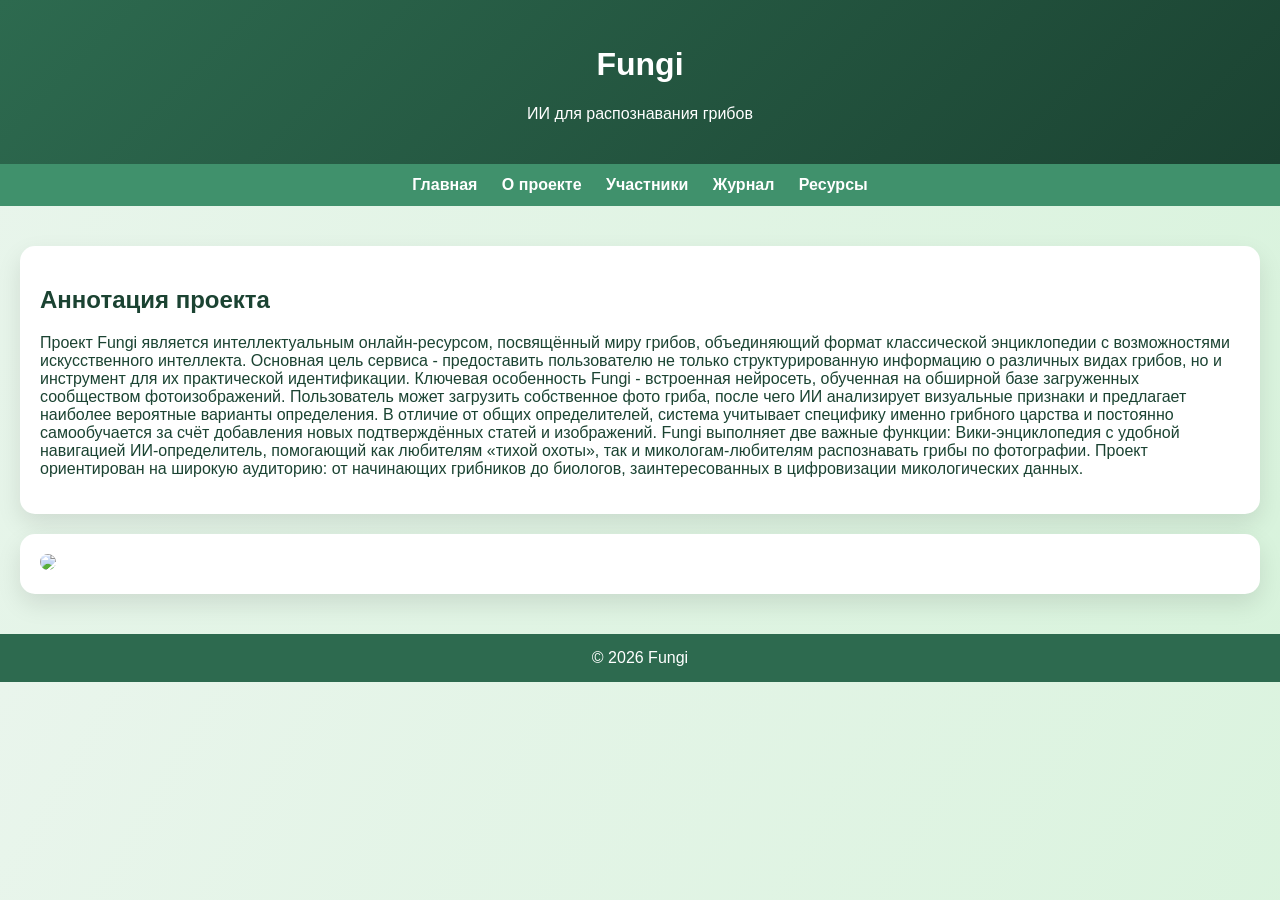
==== site/index.html @ 0424c71f "Website added" ====
<!DOCTYPE html>
<html lang="ru">
<head>
<meta charset="UTF-8">
<title>Fungi</title>
<link rel="stylesheet" href="style.css">
</head>

<body>

<header>
  <h1>Fungi</h1>
  <p>ИИ для распознавания грибов</p>
</header>

<nav>
  <a href="index.html">Главная</a>
  <a href="about.html">О проекте</a>
  <a href="team.html">Участники</a>
  <a href="journal.html">Журнал</a>
  <a href="resources.html">Ресурсы</a>
</nav>

<div class="container">

<div class="card">
  <h2>Аннотация проекта</h2>
  <p>
    Проект Fungi является интеллектуальным онлайн-ресурсом, посвящённый миру грибов, объединяющий формат классической энциклопедии с возможностями искусственного интеллекта. Основная цель сервиса - предоставить пользователю не только структурированную информацию о различных видах грибов, но и инструмент для их практической идентификации.

Ключевая особенность Fungi - встроенная нейросеть, обученная на обширной базе загруженных сообществом фотоизображений. Пользователь может загрузить собственное фото гриба, после чего ИИ анализирует визуальные признаки и предлагает наиболее вероятные варианты определения. В отличие от общих определителей, система учитывает специфику именно грибного царства и постоянно самообучается за счёт добавления новых подтверждённых статей и изображений.

Fungi выполняет две важные функции:

Вики-энциклопедия с удобной навигацией

ИИ-определитель, помогающий как любителям «тихой охоты», так и микологам-любителям  распознавать грибы по фотографии.

Проект ориентирован на широкую аудиторию: от начинающих грибников до биологов, заинтересованных в цифровизации микологических данных.
  </p>
</div>

<div class="card">
  <img src="https://ru.wikipedia.org/wiki/%D0%A4%D0%B0%D0%B9%D0%BB:(Gemeine_Steinpilz)_Boletus_edulis.jpg">
</div>

</div>

<footer>© 2026 Fungi</footer>

</body>
</html>
---- site/style.css ----
body {
    font-family: 'Segoe UI', sans-serif;
    margin: 0;
    background: linear-gradient(120deg, #e9f5ec, #d8f3dc);
    color: #1b4332;
}

@keyframes fadeIn {
    from {
        opacity: 0;
        transform: translateY(20px);
    }

    to {
        opacity: 1;
        transform: translateY(0);
    }
}

header {
    background: linear-gradient(135deg, #2d6a4f, #1b4332);
    color: white;
    padding: 25px;
    text-align: center;
    animation: fadeIn 1s ease;
}

nav {
    background: #40916c;
    padding: 12px;
    text-align: center;
}

    nav a {
        color: white;
        margin: 10px;
        text-decoration: none;
        font-weight: bold;
        transition: 0.3s;
    }

        nav a:hover {
            color: #d8f3dc;
            transform: scale(1.1);
        }

.container {
    padding: 20px;
}

.card {
    background: white;
    padding: 20px;
    margin: 20px 0;
    border-radius: 15px;
    box-shadow: 0 10px 25px rgba(0,0,0,0.1);
    animation: fadeIn 1s ease;
    transition: 0.3s;
}

    .card:hover {
        transform: translateY(-5px);
    }

img {
    max-width: 100%;
    border-radius: 12px;
}

footer {
    text-align: center;
    padding: 15px;
    background: #2d6a4f;
    color: white;
}
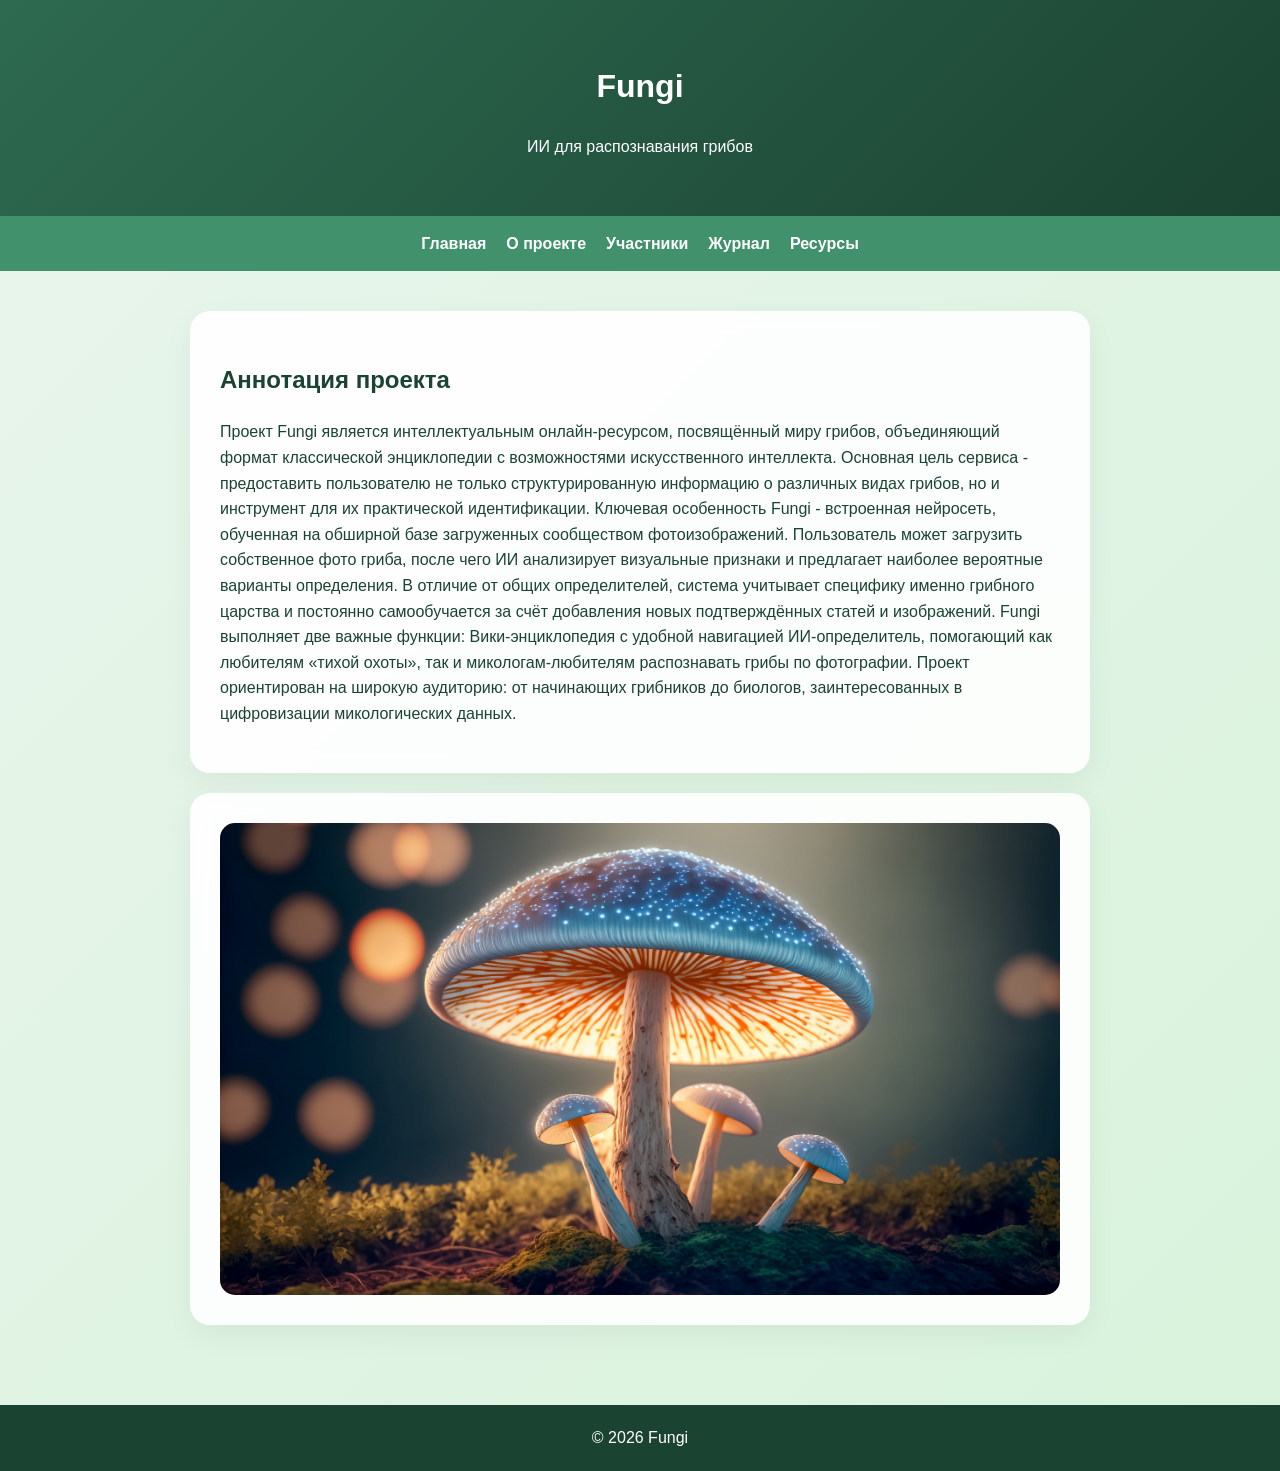
==== commit 53e232fe: "V 1.5" ====
--- a/site/index.html
+++ b/site/index.html
@@ -41,7 +41,7 @@
 </div>
 
 <div class="card">
-  <img src="https://ru.wikipedia.org/wiki/%D0%A4%D0%B0%D0%B9%D0%BB:(Gemeine_Steinpilz)_Boletus_edulis.jpg">
+  <img src="images/mushroom 1.jpg" alt="Красивый гриб">
 </div>
 
 </div>
--- a/site/style.css
+++ b/site/style.css
@@ -1,39 +1,31 @@
 body {
-    font-family: 'Segoe UI', sans-serif;
+    font-family: 'Segoe UI', Tahoma, Geneva, Verdana, sans-serif;
     margin: 0;
-    background: linear-gradient(120deg, #e9f5ec, #d8f3dc);
+    background: linear-gradient(135deg, #e9f5ec, #d8f3dc);
     color: #1b4332;
-}
-
-@keyframes fadeIn {
-    from {
-        opacity: 0;
-        transform: translateY(20px);
-    }
-
-    to {
-        opacity: 1;
-        transform: translateY(0);
-    }
+    line-height: 1.6;
 }
 
 header {
     background: linear-gradient(135deg, #2d6a4f, #1b4332);
     color: white;
-    padding: 25px;
+    padding: 40px 20px;
     text-align: center;
-    animation: fadeIn 1s ease;
+    box-shadow: 0 4px 15px rgba(0,0,0,0.1);
 }
 
 nav {
     background: #40916c;
-    padding: 12px;
+    padding: 15px;
     text-align: center;
+    display: flex;
+    justify-content: center;
+    flex-wrap: wrap;
+    gap: 20px;
 }
 
     nav a {
         color: white;
-        margin: 10px;
         text-decoration: none;
         font-weight: bold;
         transition: 0.3s;
@@ -46,30 +38,36 @@
 
 .container {
     padding: 20px;
+    max-width: 900px;
+    margin: auto;
 }
 
 .card {
-    background: white;
-    padding: 20px;
+    background: rgba(255, 255, 255, 0.9);
+    backdrop-filter: blur(10px);
+    padding: 30px;
     margin: 20px 0;
-    border-radius: 15px;
-    box-shadow: 0 10px 25px rgba(0,0,0,0.1);
-    animation: fadeIn 1s ease;
+    border-radius: 20px;
+    box-shadow: 0 10px 30px rgba(0,0,0,0.05);
     transition: 0.3s;
 }
 
     .card:hover {
         transform: translateY(-5px);
+        box-shadow: 0 15px 40px rgba(0,0,0,0.1);
     }
 
 img {
-    max-width: 100%;
-    border-radius: 12px;
+    width: 100%;
+    height: auto;
+    border-radius: 15px;
+    display: block;
 }
 
 footer {
     text-align: center;
-    padding: 15px;
-    background: #2d6a4f;
+    padding: 20px;
+    background: #1b4332;
     color: white;
+    margin-top: 40px;
 }
